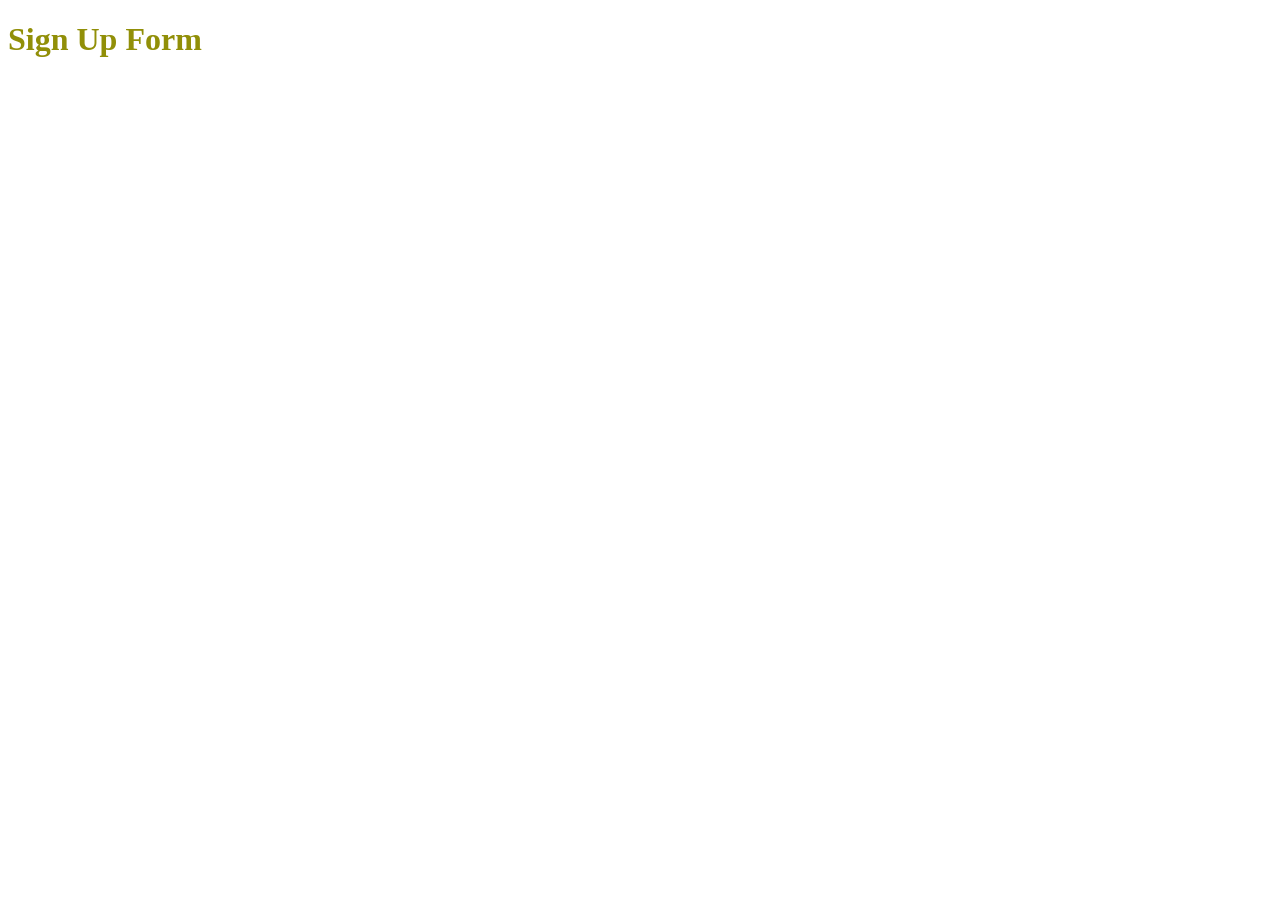
==== index.html @ 9afd0f29 "html, css set up" ====
<!DOCTYPE html>
<html lang="en">
<head>
    <meta charset="UTF-8">
    <meta name="viewport" content="width=device-width, initial-scale=1.0">
    <link rel="stylesheet" href="./style.css">
    <title>sign up form</title>
</head>
<body>
    <h1>Sign Up Form</h1>
    
</body>
</html>
---- style.css ----
h1 {
    color: hsl(59, 90%, 30%);
}
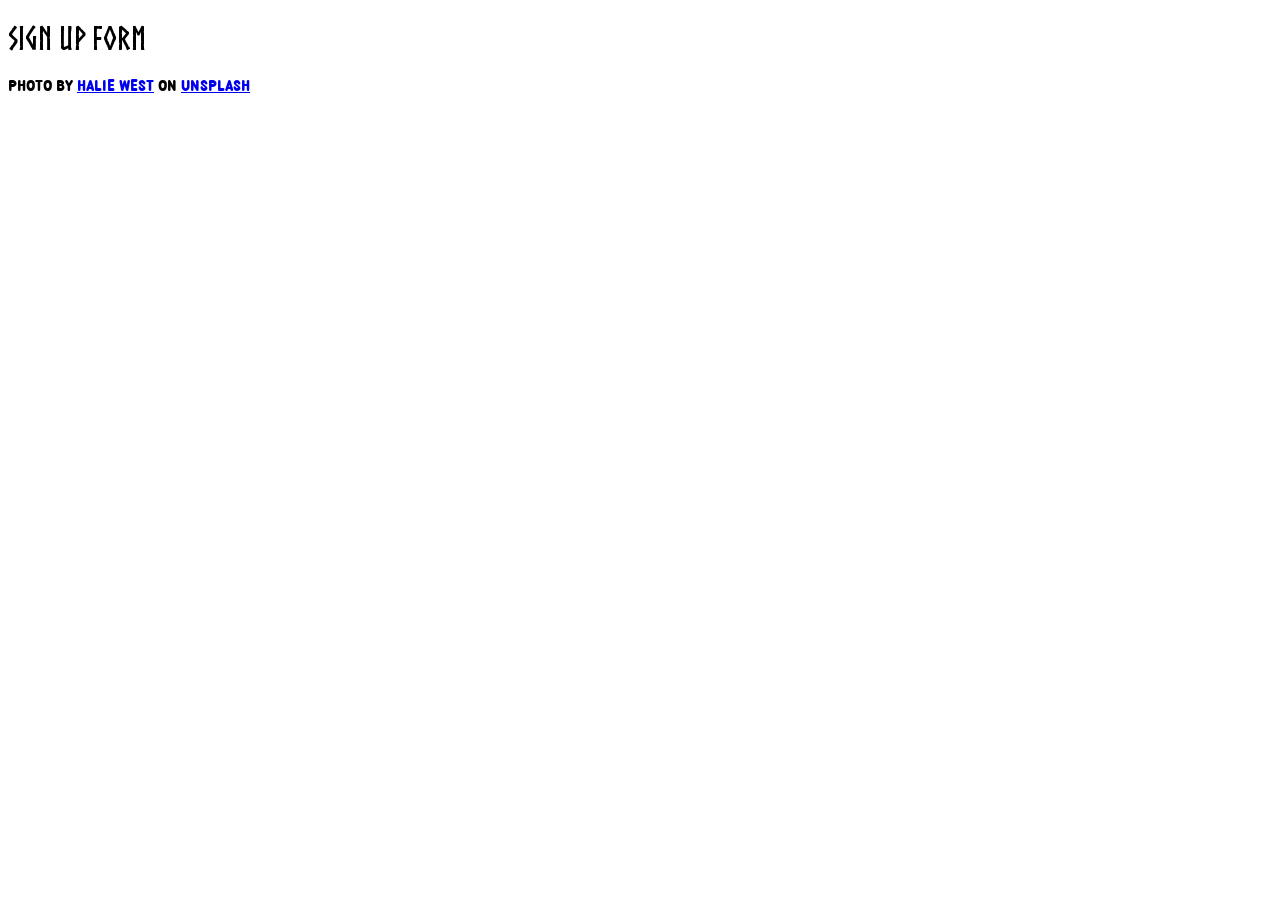
==== commit bc4ec244: "fonts and photos set" ====
--- a/index.html
+++ b/index.html
@@ -8,6 +8,8 @@
 </head>
 <body>
     <h1>Sign Up Form</h1>
-    
+    <p>
+        Photo by <a href="https://unsplash.com/@haliewestphoto?utm_source=unsplash&utm_medium=referral&utm_content=creditCopyText">Halie West</a> on <a href="https://unsplash.com/photos/green-leaf-plant-in-close-up-photography-25xggax4bSA?utm_source=unsplash&utm_medium=referral&utm_content=creditCopyText">Unsplash</a>
+    </p>
 </body>
 </html>
--- a/style.css
+++ b/style.css
@@ -1,5 +1,35 @@
+@font-face {
+    font-family: 'Norse';
+    src: url('./fonts/Norse-Bold.woff2') format('woff2'),
+        url('./fonts/Norse-Bold.woff') format('woff');
+    font-weight: normal;
+    font-style: normal;
+    font-display: swap;
+}
+
+@font-face {
+    font-family: 'Norse';
+    src: url('./fonts/Norse-Bold.woff2') format('woff2'),
+        url('./fonts/Norse-Bold.woff') format('woff');
+    font-weight: bold;
+    font-style: normal;
+    font-display: swap;
+}
+
+@font-face {
+    font-family: 'Roadside';
+    src: url('./fonts/RoadsideSansDemo-Regular.woff2') format('woff2'),
+        url('./fonts/RoadsideSansDemo-Regular.woff') format('woff');
+    font-weight: normal;
+    font-style: normal;
+    font-display: swap;
+}
+
 h1 {
-    color: hsl(59, 90%, 30%);
+    font-family: Norse, Courier, monospace;
+}
+p {
+    font-family: Roadside, Courier, monospace;
 }
 
 
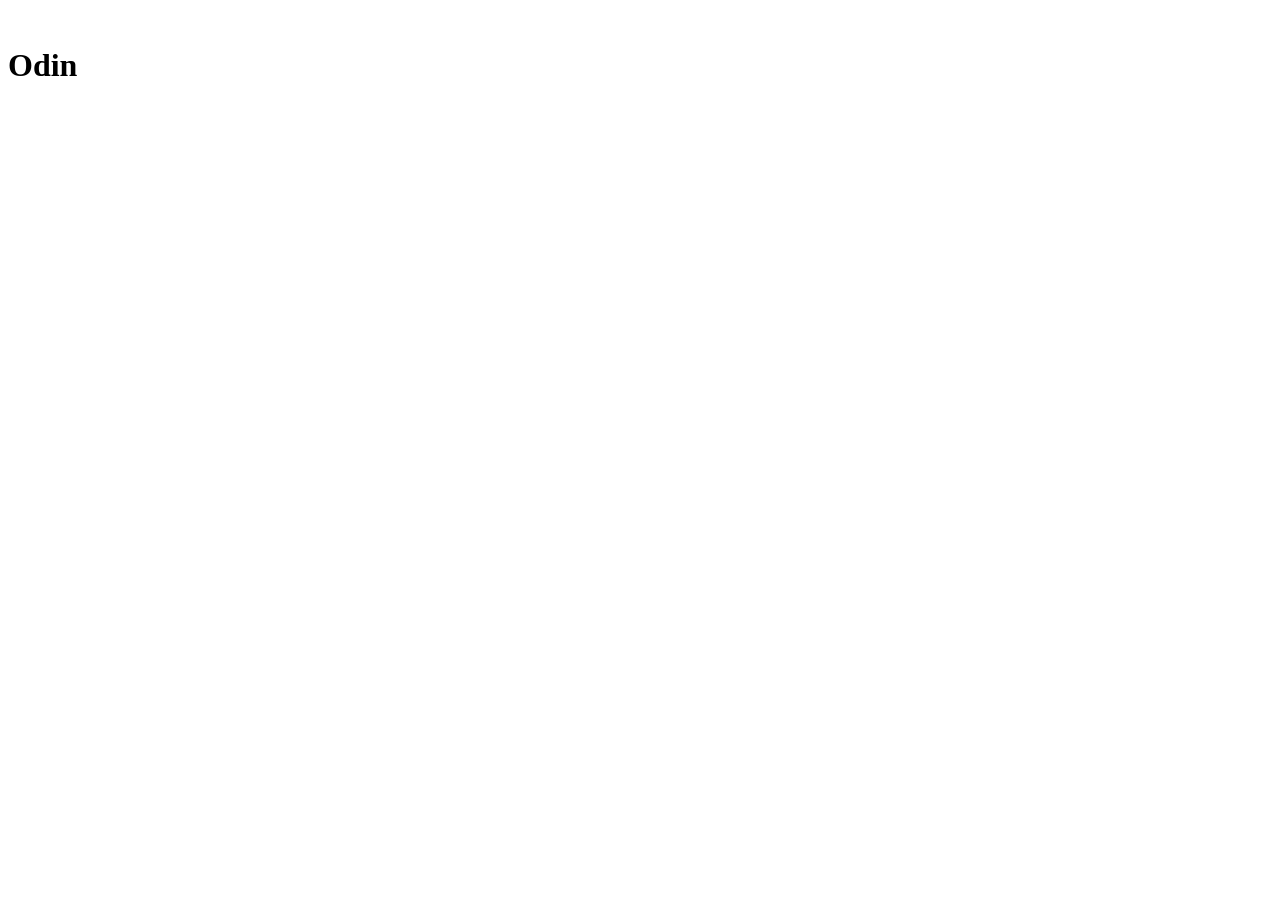
==== commit e2f9d451: "forgot, now photos are added" ====
--- a/index.html
+++ b/index.html
@@ -7,9 +7,17 @@
     <title>sign up form</title>
 </head>
 <body>
-    <h1>Sign Up Form</h1>
-    <p>
+    <div>
+        <div>
+            <img src="" alt="">
+            <h1>Odin</h1>
+        </div>
+        <div>
+
+        </div>
+    </div>
+    <!-- <p>
         Photo by <a href="https://unsplash.com/@haliewestphoto?utm_source=unsplash&utm_medium=referral&utm_content=creditCopyText">Halie West</a> on <a href="https://unsplash.com/photos/green-leaf-plant-in-close-up-photography-25xggax4bSA?utm_source=unsplash&utm_medium=referral&utm_content=creditCopyText">Unsplash</a>
-    </p>
+    </p> -->
 </body>
 </html>
--- a/style.css
+++ b/style.css
@@ -25,12 +25,12 @@
     font-display: swap;
 }
 
-h1 {
+/* h1 {
     font-family: Norse, Courier, monospace;
 }
 p {
     font-family: Roadside, Courier, monospace;
-}
+} */
 
 
 
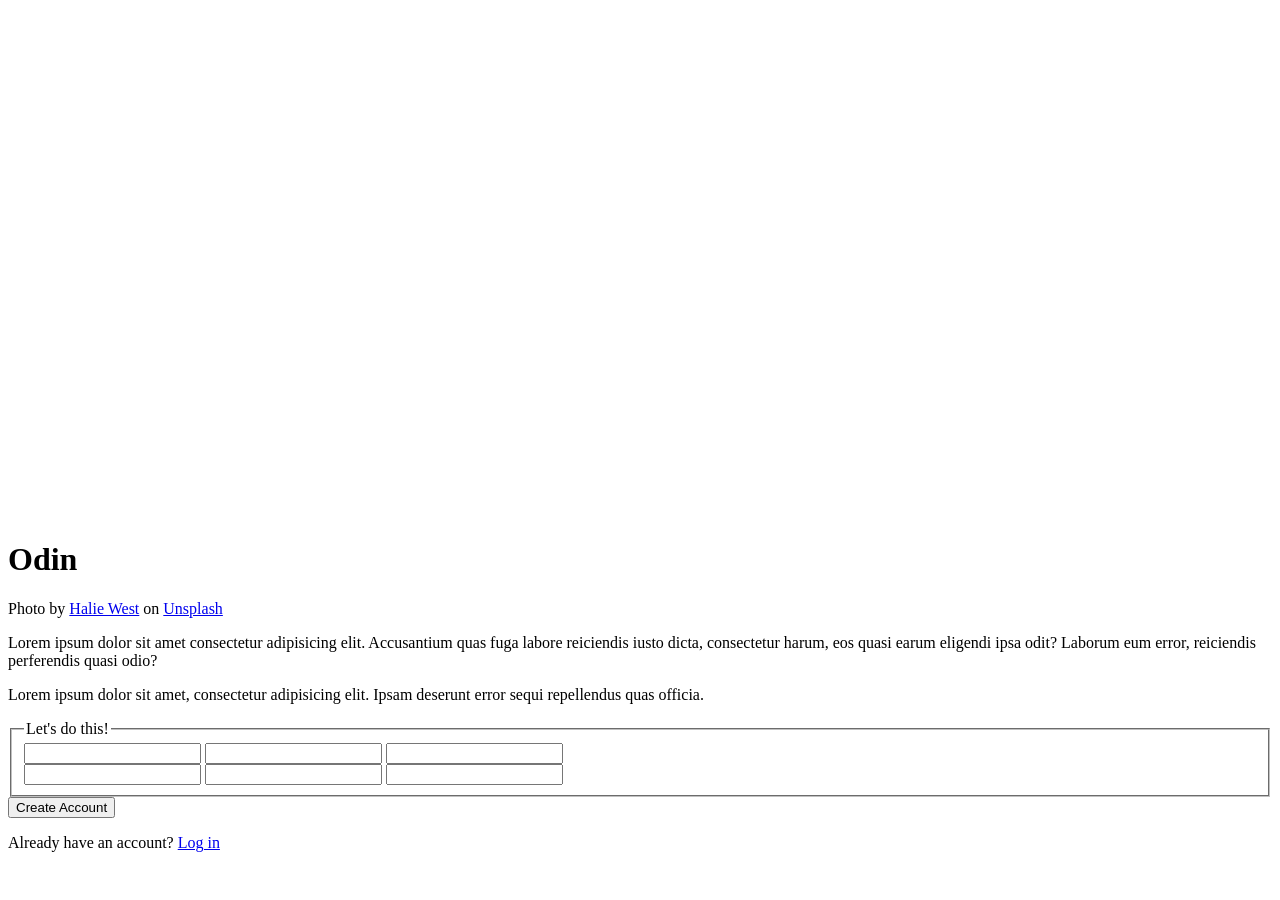
==== commit 478755d3: "add html content" ====
--- a/index.html
+++ b/index.html
@@ -9,11 +9,36 @@
 <body>
     <div>
         <div>
-            <img src="" alt="">
+            <img src="./photos/odin-lined-logo.png" alt="odin-logo">
             <h1>Odin</h1>
         </div>
         <div>
-
+            <p>Photo by <a href="https://unsplash.com/@haliewestphoto?utm_source=unsplash&utm_medium=referral&utm_content=creditCopyText">Halie West</a> on <a href="https://unsplash.com/photos/green-leaf-plant-in-close-up-photography-25xggax4bSA?utm_source=unsplash&utm_medium=referral&utm_content=creditCopyText">Unsplash</a></p>
+        </div>
+        <div>
+            <div>
+                <p>Lorem ipsum dolor sit amet consectetur adipisicing elit. Accusantium quas fuga labore reiciendis iusto dicta, consectetur harum, eos quasi earum eligendi ipsa odit? Laborum eum error, reiciendis perferendis quasi odio?</p>
+                <p>Lorem ipsum dolor sit amet, consectetur adipisicing elit. Ipsam deserunt error sequi repellendus quas officia.</p>
+            </div>
+            <div>
+                <form action="">
+                    <fieldset>
+                        <legend>Let's do this!</legend>
+                        <div>
+                            <input type="text" name="user-first-name" id="">
+                            <input type="email" name="user-email" id="">
+                            <input type="password" name="user-password" id="">
+                        </div>
+                        <div>
+                            <input type="text" name="user-last-name" id="">
+                            <input type="tel" name="user-phone-number" id="">
+                            <input type="password" name="user-confirm-password" id="">
+                        </div>
+                    </fieldset>
+                    <button type="submit">Create Account</button>
+                </form>
+                <p>Already have an account? <a href="#">Log in</a></p>
+            </div>
         </div>
     </div>
     <!-- <p>
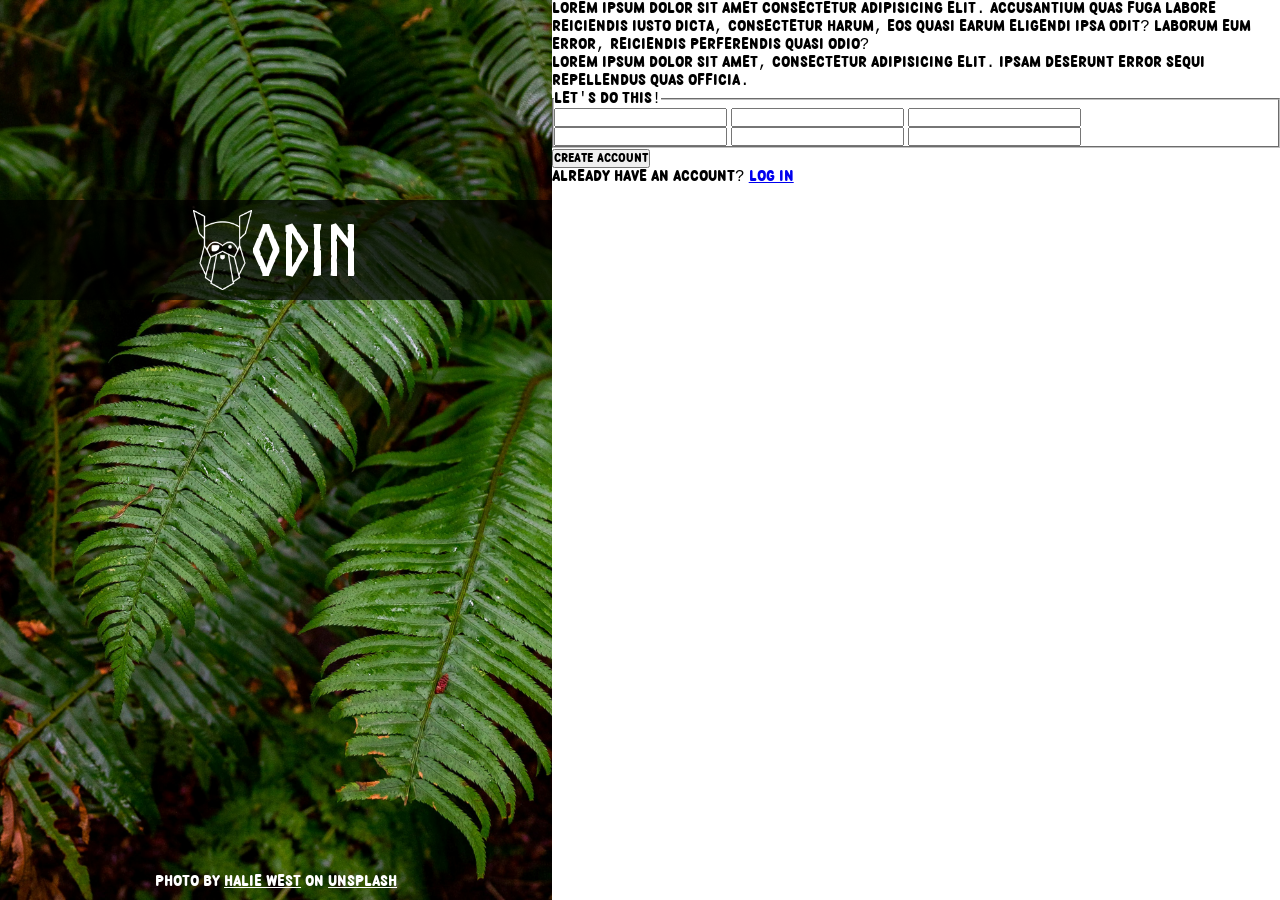
==== commit bf260f61: "done title section" ====
--- a/index.html
+++ b/index.html
@@ -7,15 +7,17 @@
     <title>sign up form</title>
 </head>
 <body>
-    <div>
-        <div>
-            <img src="./photos/odin-lined-logo.png" alt="odin-logo">
-            <h1>Odin</h1>
+    <div class="title-sign-up">
+        <div class="title">
+            <div class="logo-title">
+                <img src="./photos/odin-lined-logo.png" alt="odin-logo">
+                <h1>Odin</h1>
+            </div>
+            <div class="photo-credit">
+                <p>Photo by <a href="https://unsplash.com/@haliewestphoto?utm_source=unsplash&utm_medium=referral&utm_content=creditCopyText">Halie West</a> on <a href="https://unsplash.com/photos/green-leaf-plant-in-close-up-photography-25xggax4bSA?utm_source=unsplash&utm_medium=referral&utm_content=creditCopyText">Unsplash</a></p>
+            </div>
         </div>
-        <div>
-            <p>Photo by <a href="https://unsplash.com/@haliewestphoto?utm_source=unsplash&utm_medium=referral&utm_content=creditCopyText">Halie West</a> on <a href="https://unsplash.com/photos/green-leaf-plant-in-close-up-photography-25xggax4bSA?utm_source=unsplash&utm_medium=referral&utm_content=creditCopyText">Unsplash</a></p>
-        </div>
-        <div>
+        <div class="paragraph-form">
             <div>
                 <p>Lorem ipsum dolor sit amet consectetur adipisicing elit. Accusantium quas fuga labore reiciendis iusto dicta, consectetur harum, eos quasi earum eligendi ipsa odit? Laborum eum error, reiciendis perferendis quasi odio?</p>
                 <p>Lorem ipsum dolor sit amet, consectetur adipisicing elit. Ipsam deserunt error sequi repellendus quas officia.</p>
--- a/style.css
+++ b/style.css
@@ -32,5 +32,64 @@
     font-family: Roadside, Courier, monospace;
 } */
 
+*, *::before, *::after {
+    margin: 0;
+    padding: 0;
+    box-sizing: border-box;
+}
+
+p, button, legend {
+    font-family: Roadside, Courier, monospace;
+}
+
+.title-sign-up {
+    display: flex;
+}
+
+.title {
+    display:flex;
+    flex-direction: column;
+    justify-content: space-between;
+    align-items: center;
+    background-image: url('./photos/halie-west-leaves.jpg'); 
+    background-size: cover; 
+    background-position: center; 
+    background-repeat: no-repeat; 
+    width: 100%;
+    min-height: 100vh;  
+    padding-top: 200px; 
+    padding-bottom: 10px; 
+}
+
+.logo-title {
+    display: flex;
+    flex-direction: row;
+    background-color: rgb(0, 0, 0, 0.7);
+    width: 100%;
+    height: 100px;
+    justify-content: center;
+    align-items: center;
+}
+
+.logo-title img {
+  height: 100%;
+  padding: 10px 0px;
+}
+
+.logo-title h1 {
+  font-family: Norse, Courier, monospace;
+  color: rgb(255, 255, 255);
+  font-size: 70px;
+}
+
+.photo-credit p {
+    font-size: 16px;
+    color:rgb(255, 255, 255);
+}
+
+.photo-credit p a:link {
+    color:rgb(255, 255, 255);
+}
 
 
+
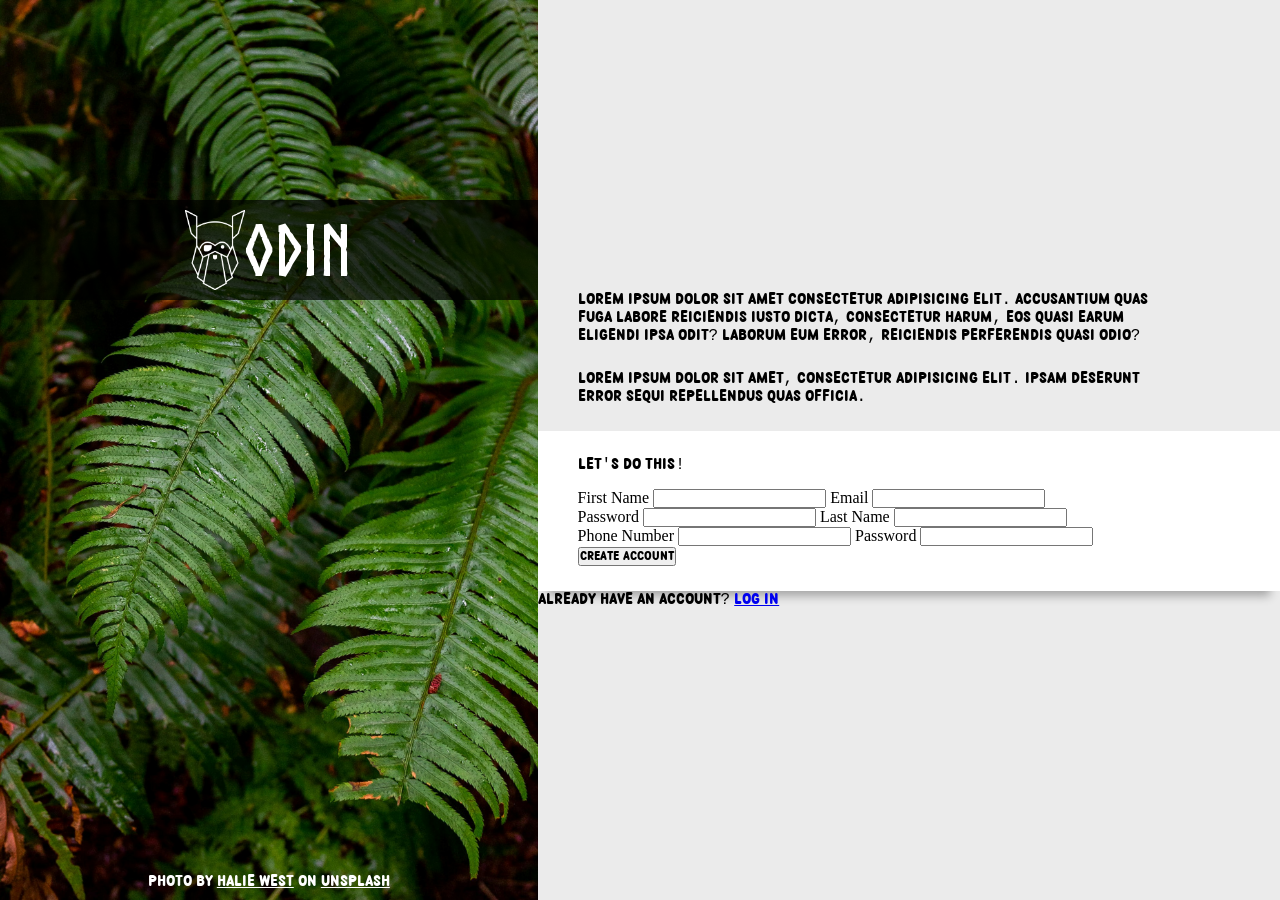
==== commit 94d33969: "paragraph on form side" ====
--- a/index.html
+++ b/index.html
@@ -18,23 +18,31 @@
             </div>
         </div>
         <div class="paragraph-form">
-            <div>
+            <div class="intro-paragraph">
                 <p>Lorem ipsum dolor sit amet consectetur adipisicing elit. Accusantium quas fuga labore reiciendis iusto dicta, consectetur harum, eos quasi earum eligendi ipsa odit? Laborum eum error, reiciendis perferendis quasi odio?</p>
                 <p>Lorem ipsum dolor sit amet, consectetur adipisicing elit. Ipsam deserunt error sequi repellendus quas officia.</p>
             </div>
             <div>
-                <form action="">
+                <form class="entire-form" action="">
                     <fieldset>
                         <legend>Let's do this!</legend>
                         <div>
-                            <input type="text" name="user-first-name" id="">
-                            <input type="email" name="user-email" id="">
-                            <input type="password" name="user-password" id="">
+                            <label for="firstname">First Name</label>
+                            <input type="text" name="user-first-name" id="firstname">
+                            <label for="email">Email</label>
+                            <input type="email" name="user-email" id="email">
                         </div>
                         <div>
-                            <input type="text" name="user-last-name" id="">
-                            <input type="tel" name="user-phone-number" id="">
-                            <input type="password" name="user-confirm-password" id="">
+                            <label for="password">Password</label>
+                            <input type="password" name="user-password" id="password">
+                            <label for="lastname">Last Name</label>
+                            <input type="text" name="user-last-name" id="lastname">
+                        </div>
+                        <div>
+                            <label for="phonenumber">Phone Number</label>
+                            <input type="tel" name="user-phone-number" id="phonenumber">
+                            <label for="password">Password</label>
+                            <input type="password" name="user-confirm-password" id="password">
                         </div>
                     </fieldset>
                     <button type="submit">Create Account</button>
--- a/style.css
+++ b/style.css
@@ -44,6 +44,7 @@
 
 .title-sign-up {
     display: flex;
+    background-color: rgb(235, 235, 235);
 }
 
 .title {
@@ -91,5 +92,42 @@
     color:rgb(255, 255, 255);
 }
 
+.paragraph-form {
+    display: flex;
+    flex-direction: column;
+    justify-content: center;
+}
+
+.intro-paragraph > p {
+    width: clamp(45ch, 90%, 70ch);
+    margin-bottom: 25px;
+    padding: 0 40px;
+}
+
+/* box-shadow: [inset] [offset-x] [offset-y] [blur-radius] [spread-radius] [color];
+ */
+
+.entire-form {
+    background-color: rgb(255, 255, 255);
+    padding: 25px 40px;
+    box-shadow: 0px 15px 9px -10px rgba(0, 0, 0, 0.3);
+
+}
+
+.entire-form > fieldset {
+    width: 100%;
+    max-width: 700px;
+}
+
+fieldset {
+    border: none;
+}
+
+legend {
+    padding-bottom: 15px;;
+}
 
 
+
+
+
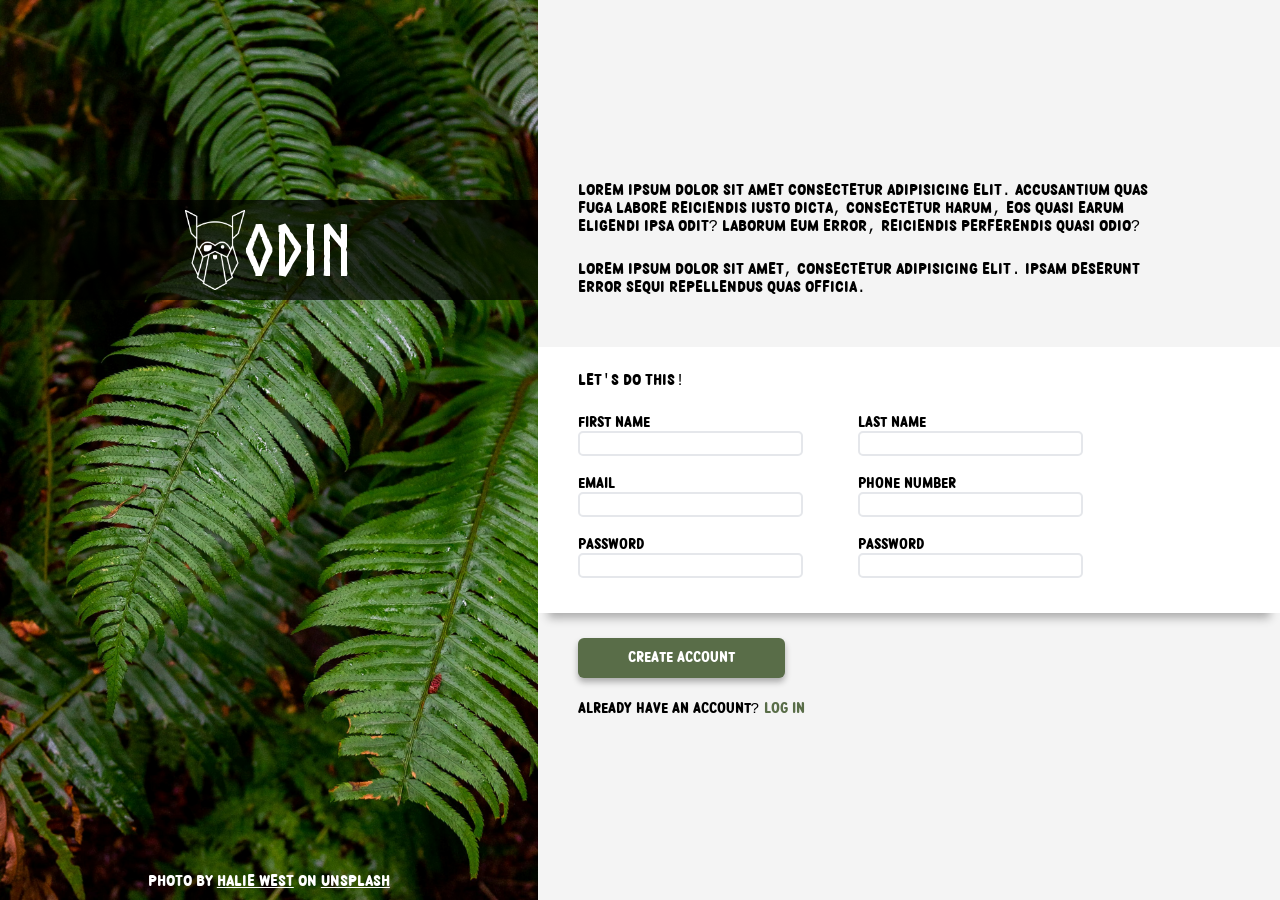
==== commit 3dfc288a: "Project: Sign-up Form complete" ====
--- a/index.html
+++ b/index.html
@@ -23,31 +23,46 @@
                 <p>Lorem ipsum dolor sit amet, consectetur adipisicing elit. Ipsam deserunt error sequi repellendus quas officia.</p>
             </div>
             <div>
-                <form class="entire-form" action="">
+                <form class="entire-form" id="form-without-button" action="">
                     <fieldset>
                         <legend>Let's do this!</legend>
                         <div>
-                            <label for="firstname">First Name</label>
-                            <input type="text" name="user-first-name" id="firstname">
-                            <label for="email">Email</label>
-                            <input type="email" name="user-email" id="email">
+                            <div>
+                                <label for="firstname">First Name</label>
+                                <input type="text" name="user-first-name" id="firstname">
+                            </div>
+                            <div>
+                                <label for="lastname">Last Name</label>
+                                <input type="text" name="user-last-name" id="lastname">
+                            </div>
+
                         </div>
                         <div>
-                            <label for="password">Password</label>
-                            <input type="password" name="user-password" id="password">
-                            <label for="lastname">Last Name</label>
-                            <input type="text" name="user-last-name" id="lastname">
+                            <div>
+                                <label for="email">Email</label>
+                                <input type="email" name="user-email" id="email">
+                            </div>
+                            <div>
+                                <label for="phonenumber">Phone Number</label>
+                                <input type="tel" name="user-phone-number" id="phonenumber">
+                            </div>
                         </div>
                         <div>
-                            <label for="phonenumber">Phone Number</label>
-                            <input type="tel" name="user-phone-number" id="phonenumber">
-                            <label for="password">Password</label>
-                            <input type="password" name="user-confirm-password" id="password">
+                            <div>
+                                <label for="password">Password</label>
+                                <input type="password" name="user-password" id="password" placeholder=" " required>
+                            </div>
+                            <div>
+                                <label for="password">Password</label>
+                                <input type="password" name="user-confirm-password" id="password" placeholder=" " required>
+                            </div>
                         </div>
                     </fieldset>
-                    <button type="submit">Create Account</button>
                 </form>
-                <p>Already have an account? <a href="#">Log in</a></p>
+                <div class="form-buttons">
+                    <button type="submit" form="form-without-button">Create Account</button>
+                    <p>Already have an account? <a href="#">Log in</a></p>
+                </div>
             </div>
         </div>
     </div>
--- a/style.css
+++ b/style.css
@@ -38,13 +38,13 @@
     box-sizing: border-box;
 }
 
-p, button, legend {
+p, button, legend, label {
     font-family: Roadside, Courier, monospace;
 }
 
 .title-sign-up {
     display: flex;
-    background-color: rgb(235, 235, 235);
+    background-color: rgb(244, 244, 244);
 }
 
 .title {
@@ -100,8 +100,16 @@
 
 .intro-paragraph > p {
     width: clamp(45ch, 90%, 70ch);
+    /* margin-bottom: 25px; */
+    /* padding: 25px 40px 0px 40px; */
+}
+
+.intro-paragraph p:not(:last-child) {
     margin-bottom: 25px;
-    padding: 0 40px;
+}
+
+.intro-paragraph {
+    padding: 25px 40px 50px 40px;
 }
 
 /* box-shadow: [inset] [offset-x] [offset-y] [blur-radius] [spread-radius] [color];
@@ -127,7 +135,74 @@
     padding-bottom: 15px;;
 }
 
-
-
-
-
+fieldset > div {
+    display: flex;
+    gap: 55px;
+    padding: 10px 0px;
+}
+
+fieldset > div > div {
+    display: flex;
+    flex-direction: column;
+}
+
+label {
+    font-size: 15px;
+}
+
+.form-buttons {
+    padding: 25px 40px;
+}
+
+.form-buttons button {
+    padding: 12px 50px;
+    background-color: #596D48;
+    border: none;
+    border-radius: 6px;
+    color: rgb(255, 255, 255);
+    box-shadow: 0px 4px 6px 0px rgba(0, 0, 0, 0.3);
+    margin-bottom: 23px;
+    font-size: 15px;
+}
+
+/* box-shadow: [inset] [offset-x] [offset-y] [blur-radius] [spread-radius] [color];
+ */
+
+ .form-buttons p {
+    font-size: 15px;
+ }
+
+ .form-buttons p a:link {
+    font-size: 15px;
+    color: #596D48;
+    text-decoration: none;
+ }
+
+ input {
+    border: 2px solid #E5E7EB;
+    font-size: 15px;
+    padding: 2px 2px;
+    border-radius: 5px;
+    width: 225px;
+ }
+
+ input:focus {
+    border-color: #0256ff;
+    outline: none;
+ }
+
+ input:user-invalid {
+    border-color: #ff0202;
+    outline: none;
+ }
+
+
+
+
+
+
+
+
+
+
+
